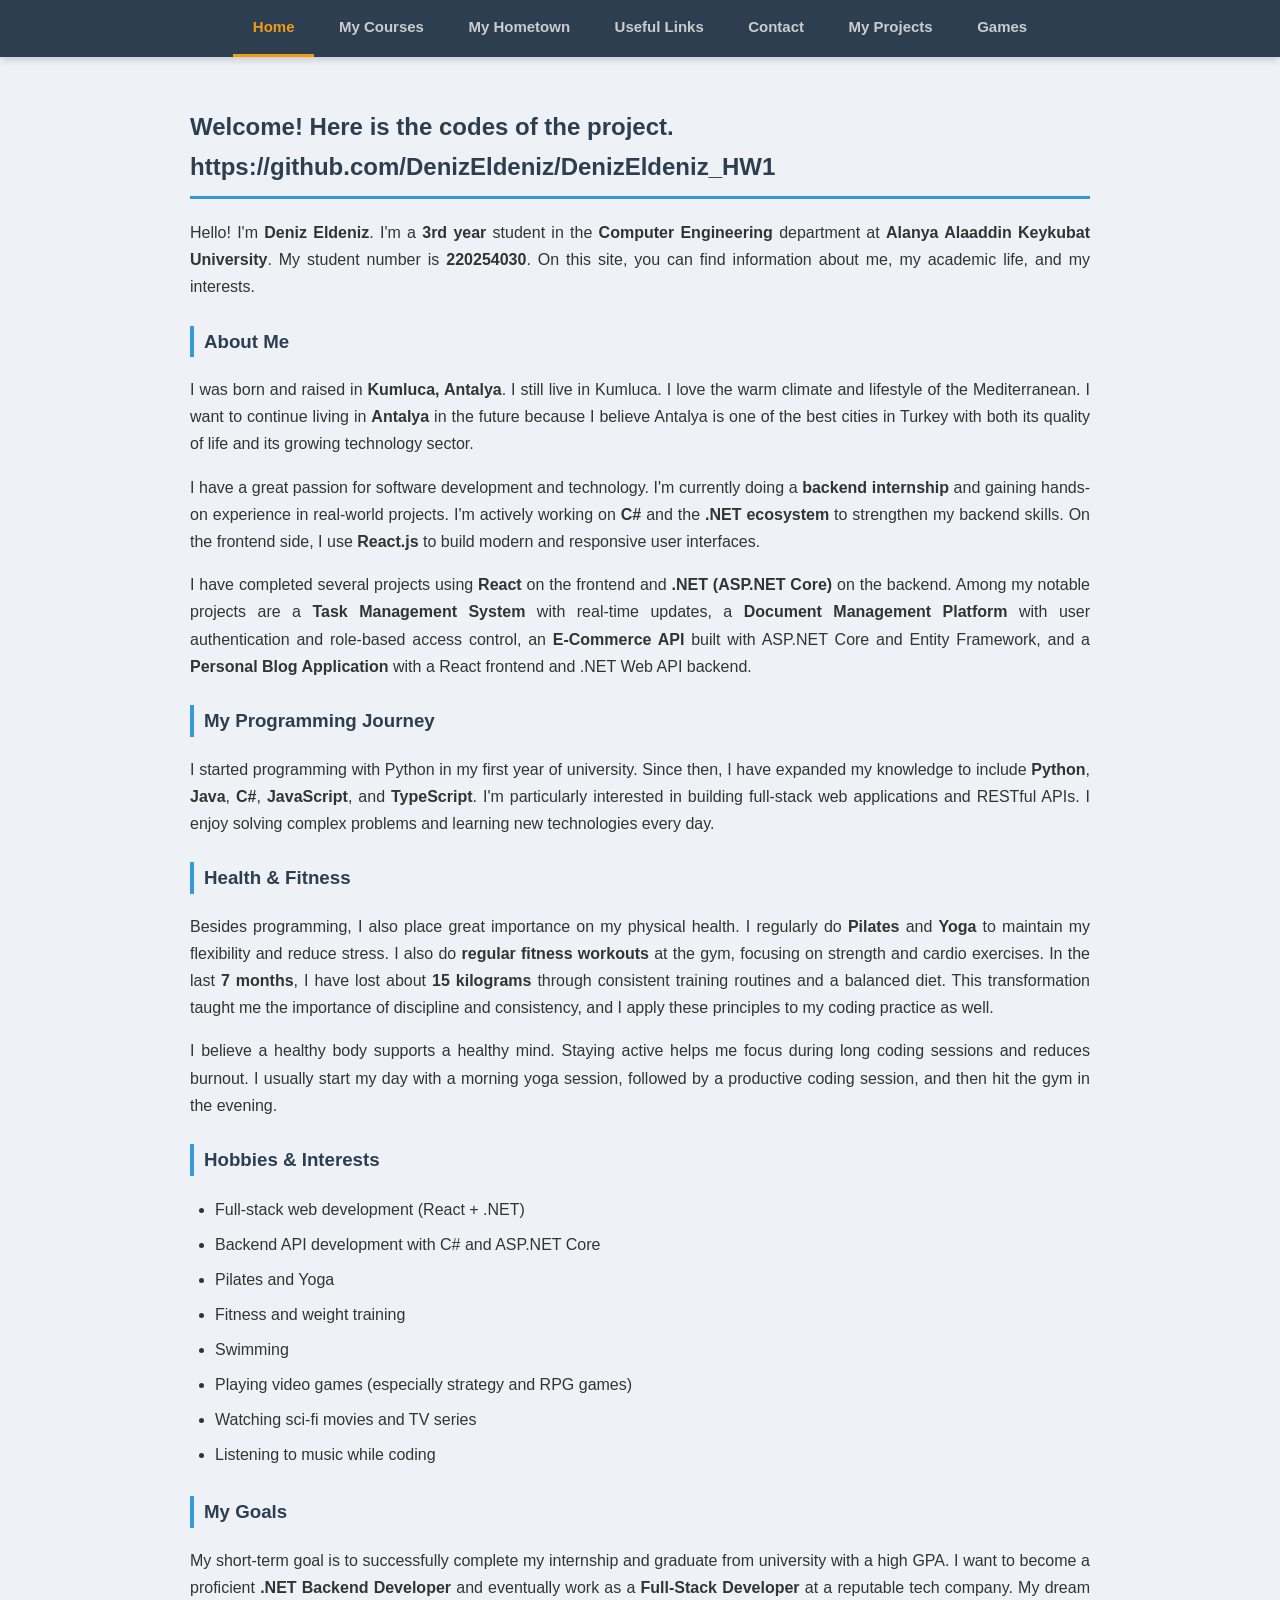
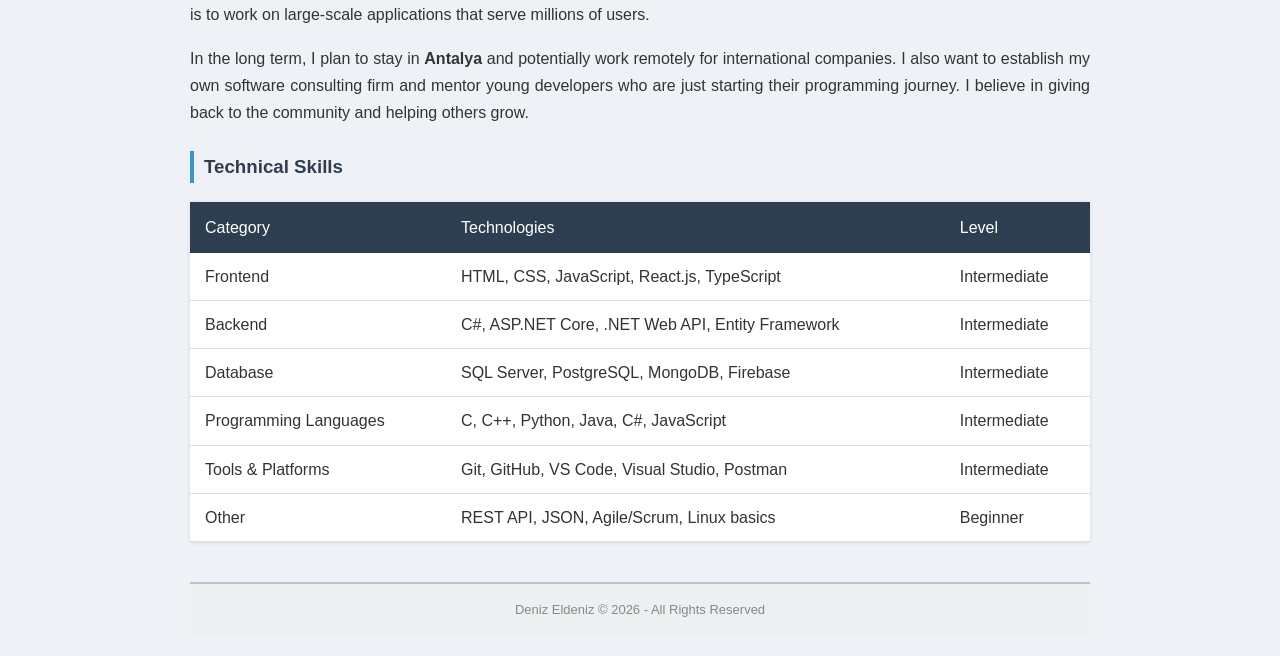
==== index.htm @ 957eb000 "son hali" ====
<!DOCTYPE html>
<html lang="en">

<head>
    <meta charset="UTF-8">
    <title>Deniz Eldeniz</title>
    <link rel="stylesheet" href="style.css">
</head>

<body>

    <!-- Navigation Menu -->
    <div class="nav">
        <span class="active">Home</span>
        <a href="courses.htm">My Courses</a>
        <a href="myhometown.htm">My Hometown</a>
        <a href="usefullinks.htm">Useful Links</a>
        <a href="contactme.htm">Contact</a>
        <a href="projects.htm">My Projects</a>
        <a href="games.htm">Games</a>
    </div>

    <div class="container">

        <h2>Welcome! Here is the codes of the project. https://github.com/DenizEldeniz/DenizEldeniz_HW1 </h2>

        <p>
            Hello! I'm <b>Deniz Eldeniz</b>. I'm a <b>3rd year</b> student in the
            <b>Computer Engineering</b> department at <b>Alanya Alaaddin Keykubat University</b>.
            My student number is <b>220254030</b>.
            On this site, you can find information about me, my academic life, and my interests.
        </p>

        <h3>About Me</h3>
        <p>
            I was born and raised in <b>Kumluca, Antalya</b>. I still live in Kumluca.
            I love the warm climate and lifestyle of the Mediterranean. I want to continue
            living in <b>Antalya</b> in the future because I believe Antalya is one of the best
            cities in Turkey with both its quality of life and its growing technology sector.
        </p>
        <p>
            I have a great passion for software development and technology. I'm currently doing a
            <b>backend internship</b> and gaining hands-on experience in real-world projects. I'm
            actively working on <b>C#</b> and the <b>.NET ecosystem</b> to strengthen my backend skills.
            On the frontend side, I use <b>React.js</b> to build modern and responsive user interfaces.
        </p>
        <p>
            I have completed several projects using <b>React</b> on the frontend and <b>.NET (ASP.NET Core)</b>
            on the backend. Among my notable projects are a <b>Task Management System</b> with real-time updates,
            a <b>Document Management Platform</b> with user authentication and role-based access control,
            an <b>E-Commerce API</b> built with ASP.NET Core and Entity Framework, and
            a <b>Personal Blog Application</b> with a React frontend and .NET Web API backend.
        </p>

        <h3>My Programming Journey</h3>
        <p>
            I started programming with Python in my first year of university. Since then,
            I have expanded my knowledge to include <b>Python</b>, <b>Java</b>, <b>C#</b>,
            <b>JavaScript</b>, and <b>TypeScript</b>. I'm particularly interested in building
            full-stack web applications and RESTful APIs. I enjoy solving complex problems and
            learning new technologies every day.
        </p>

        <h3>Health & Fitness</h3>
        <p>
            Besides programming, I also place great importance on my physical health. I regularly
            do <b>Pilates</b> and <b>Yoga</b> to maintain my flexibility and reduce stress. I also
            do <b>regular fitness workouts</b> at the gym, focusing on strength and cardio exercises.
            In the last <b>7 months</b>, I have lost about <b>15 kilograms</b> through consistent
            training routines and a balanced diet. This transformation taught me the importance of
            discipline and consistency, and I apply these principles to my coding practice as well.
        </p>
        <p>
            I believe a healthy body supports a healthy mind. Staying active helps me focus during
            long coding sessions and reduces burnout. I usually start my day with a morning yoga
            session, followed by a productive coding session, and then hit the gym in the evening.
        </p>

        <h3>Hobbies & Interests</h3>
        <ul>
            <li>Full-stack web development (React + .NET)</li>
            <li>Backend API development with C# and ASP.NET Core</li>
            <li>Pilates and Yoga</li>
            <li>Fitness and weight training</li>
            <li>Swimming</li>
            <li>Playing video games (especially strategy and RPG games)</li>
            <li>Watching sci-fi movies and TV series</li>
            <li>Listening to music while coding</li>
        </ul>

        <h3>My Goals</h3>
        <p>
            My short-term goal is to successfully complete my internship and graduate from
            university with a high GPA. I want to become a proficient <b>.NET Backend Developer</b>
            and eventually work as a <b>Full-Stack Developer</b> at a reputable tech company. My dream
            is to work on large-scale applications that serve millions of users.
        </p>
        <p>
            In the long term, I plan to stay in <b>Antalya</b> and potentially work remotely for
            international companies. I also want to establish my own software consulting firm and
            mentor young developers who are just starting their programming journey. I believe in
            giving back to the community and helping others grow.
        </p>

        <h3>Technical Skills</h3>
        <table>
            <tr>
                <th>Category</th>
                <th>Technologies</th>
                <th>Level</th>
            </tr>
            <tr>
                <td>Frontend</td>
                <td>HTML, CSS, JavaScript, React.js, TypeScript</td>
                <td>Intermediate</td>
            </tr>
            <tr>
                <td>Backend</td>
                <td>C#, ASP.NET Core, .NET Web API, Entity Framework</td>
                <td>Intermediate</td>
            </tr>
            <tr>
                <td>Database</td>
                <td>SQL Server, PostgreSQL, MongoDB, Firebase</td>
                <td>Intermediate</td>
            </tr>
            <tr>
                <td>Programming Languages</td>
                <td>C, C++, Python, Java, C#, JavaScript</td>
                <td>Intermediate</td>
            </tr>
            <tr>
                <td>Tools & Platforms</td>
                <td>Git, GitHub, VS Code, Visual Studio, Postman</td>
                <td>Intermediate</td>
            </tr>
            <tr>
                <td>Other</td>
                <td>REST API, JSON, Agile/Scrum, Linux basics</td>
                <td>Beginner</td>
            </tr>
        </table>

        <div class="footer">Deniz Eldeniz &copy; 2026 - All Rights Reserved</div>

    </div>

</body>

</html>
---- style.css ----
body {
    font-family: 'Segoe UI', Arial, sans-serif;
    margin: 0;
    padding: 0;
    background-color: #eef2f7;
    color: #333;
    line-height: 1.7;
}

/* Container */
.container {
    max-width: 900px;
    margin: 0 auto;
    padding: 20px 30px;
}

/* Navigation */
.nav {
    background-color: #2c3e50;
    padding: 0;
    text-align: center;
    position: sticky;
    top: 0;
    z-index: 100;
    box-shadow: 0 2px 8px rgba(0, 0, 0, 0.2);
}

.nav a,
.nav .active {
    display: inline-block;
    padding: 14px 20px;
    color: #ccc;
    text-decoration: none;
    font-size: 15px;
    font-weight: 600;
    transition: background-color 0.3s, color 0.3s;
    border-bottom: 3px solid transparent;
}

.nav a:hover {
    background-color: #34495e;
    color: white;
}

.nav .active {
    color: #f39c12;
    border-bottom: 3px solid #f39c12;
}

/* Headings */
h2 {
    color: #2c3e50;
    border-bottom: 3px solid #3498db;
    padding-bottom: 8px;
    margin-top: 30px;
}

h3 {
    color: #2c3e50;
    margin-top: 25px;
    padding-left: 10px;
    border-left: 4px solid #3498db;
}

/* Paragraphs */
p {
    text-align: justify;
    margin-bottom: 12px;
}

/* Links */
a {
    color: #2980b9;
    text-decoration: none;
}

a:hover {
    color: #e67e22;
    text-decoration: underline;
}

/* Tables */
table {
    border-collapse: collapse;
    margin: 15px 0;
    width: 100%;
    box-shadow: 0 1px 4px rgba(0, 0, 0, 0.1);
}

table th {
    background-color: #2c3e50;
    color: white;
    padding: 12px 15px;
    text-align: left;
    font-weight: normal;
}

table td {
    padding: 10px 15px;
    border-bottom: 1px solid #ddd;
    background-color: white;
}

table tr:hover td {
    background-color: #eaf2f8;
}

/* Lists */
ul,
ol {
    line-height: 2;
    padding-left: 25px;
}

li {
    margin-bottom: 3px;
}

/* Images */
img {
    border: 3px solid #bdc3c7;
    border-radius: 8px;
    box-shadow: 0 2px 6px rgba(0, 0, 0, 0.15);
    max-width: 100%;
}

/* Blockquote */
blockquote {
    background-color: #fdf6e3;
    border-left: 5px solid #f39c12;
    padding: 15px 20px;
    margin: 20px 0;
    font-style: italic;
    color: #555;
}

/* Footer */
.footer {
    text-align: center;
    color: #888;
    font-size: 13px;
    margin-top: 40px;
    padding: 15px 0;
    border-top: 2px solid #bdc3c7;
    background-color: #ecf0f1;
}

/* Horizontal Rule */
hr {
    border: none;
    border-top: 1px solid #ccc;
    margin: 20px 0;
}
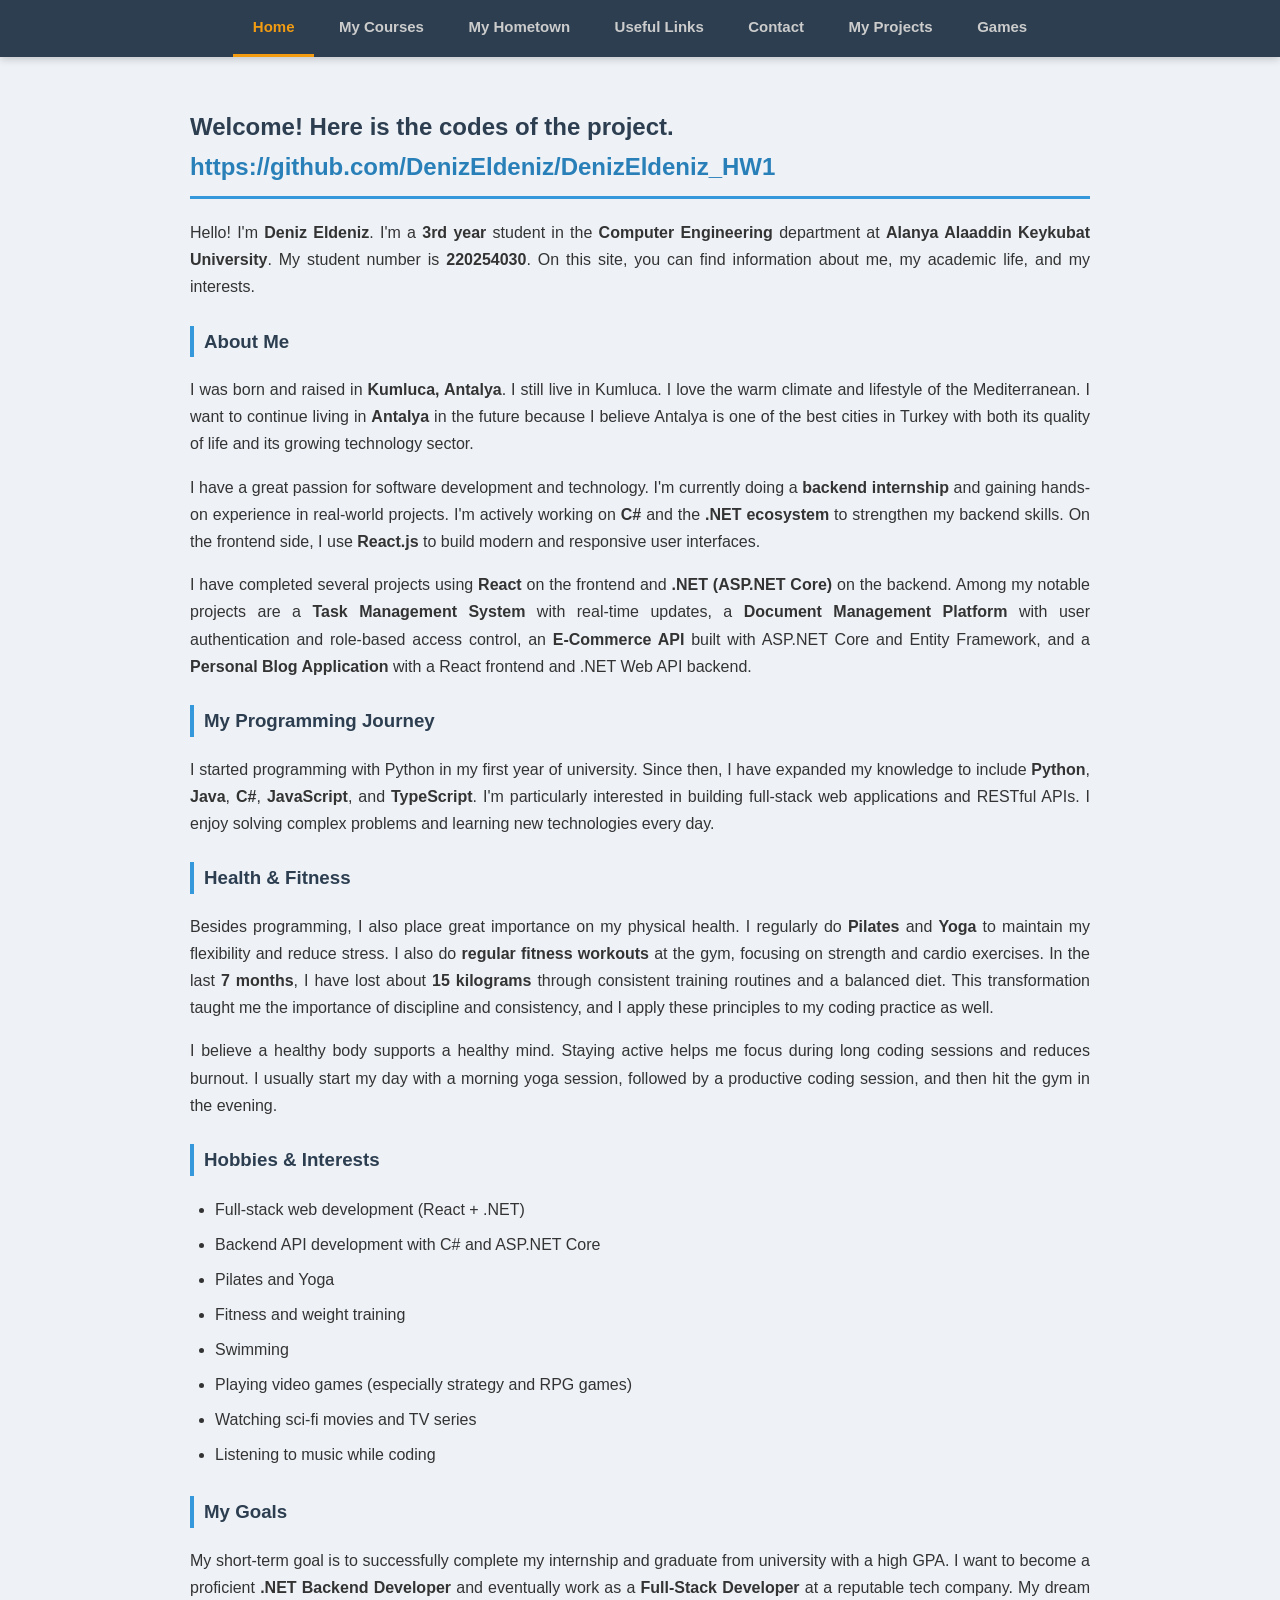
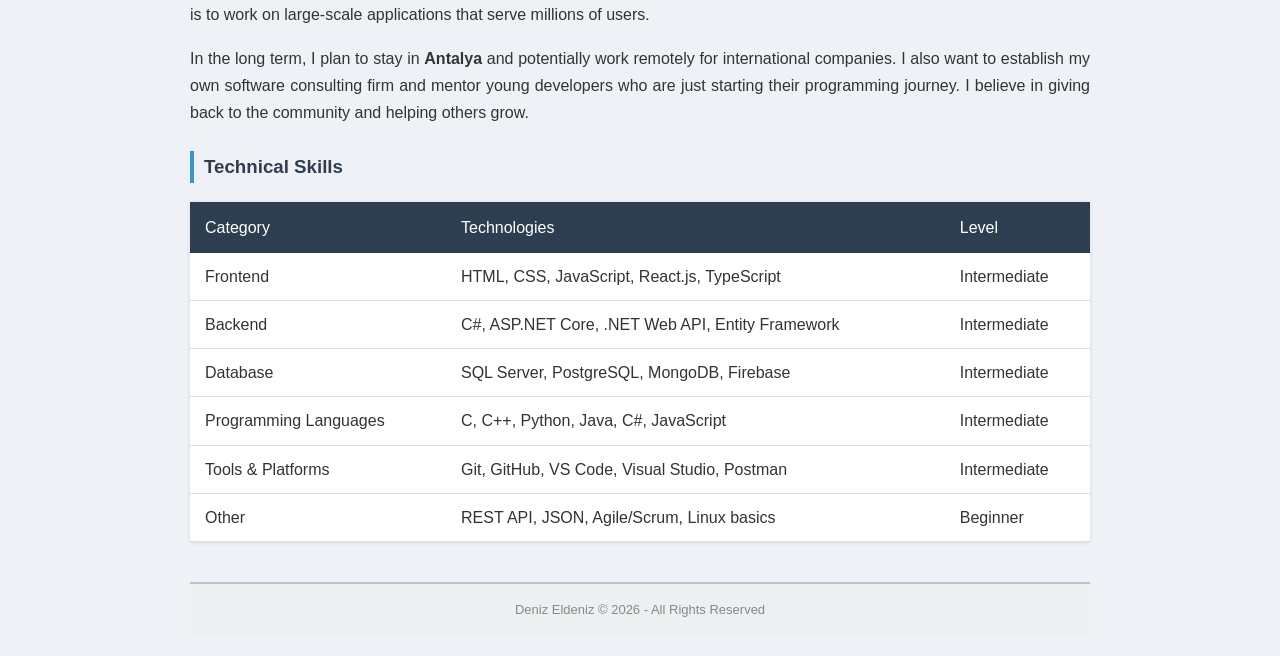
==== commit 2edcad8a: "son hali guncelleme" ====
--- a/index.htm
+++ b/index.htm
@@ -22,7 +22,7 @@
 
     <div class="container">
 
-        <h2>Welcome! Here is the codes of the project. https://github.com/DenizEldeniz/DenizEldeniz_HW1 </h2>
+        <h2>Welcome! Here is the codes of the project. <a href="https://github.com/DenizEldeniz/DenizEldeniz_HW1" target="_blank">https://github.com/DenizEldeniz/DenizEldeniz_HW1</a> </h2>
 
         <p>
             Hello! I'm <b>Deniz Eldeniz</b>. I'm a <b>3rd year</b> student in the
